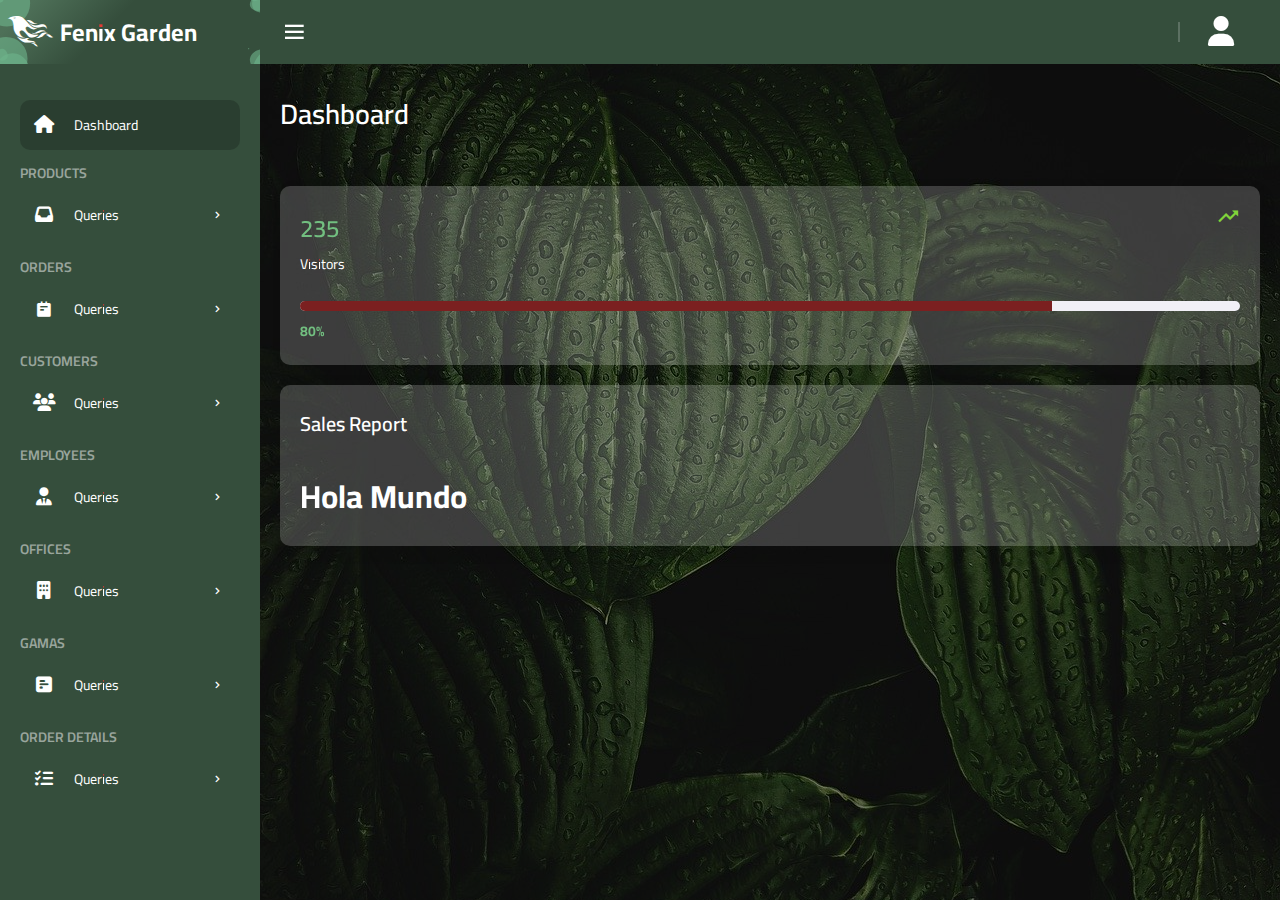
==== frontend/main.html @ 9e6b6c39 "feat: :sparkles: Adding file Frontend" ====
<!DOCTYPE html>
<html lang="en">

<head>
	<meta charset="UTF-8">
	<meta name="viewport" content="width=device-width, initial-scale=1.0">
	<link href='https://unpkg.com/boxicons@2.0.9/css/boxicons.min.css' rel='stylesheet'>
	<link rel="icon" href="resources/phoenix.ico">
	<link rel="stylesheet" href="styles/style.css">
	<script src="main.js" async></script>
	<script src="app.js" defer type="module"></script>
	<title>AdminSite</title>
	<link rel="stylesheet" href="https://cdnjs.cloudflare.com/ajax/libs/font-awesome/6.5.1/css/all.min.css">
	<link rel="preconnect" href="https://fonts.googleapis.com">
	<link rel="preconnect" href="https://fonts.gstatic.com" crossorigin>
	<link href="https://fonts.googleapis.com/css2?family=Cairo+Play:wght@200..1000&family=Rubik+Mono+One&display=swap"
		rel="stylesheet">
</head>

<body>
	<div class="overlay"></div>

	<!-- SIDEBAR -->
	<section id="sidebar">
		<!-- <a href="#" class="brand"><i class='bx bxs-smile icon'></i> Fenix Garden</a> -->
		<!-- <i class="fa-brands fa-phoenix-framework"></i> -->
		<a href="#" class="brand"> <i class="icon fa-brands fa-phoenix-framework fenix"></i> Fenix Garden</a>
		<ul class="side-menu">
			<li><a href="#" class="active"><i class="icon fa-solid fa-house"></i></i> Dashboard</a></li>
			<!-- PRODUCTS -->
			<li class="divider" data-text="Products">Products</li>
			<!-- <li><a href="#"><i class='bx bxs-chart icon' ></i> All Products</a></li> -->
			<li>
				<a href="#"><i class="icon fa-solid fa-inbox"></i>Queries <i
						class='bx bx-chevron-right icon-right'></i></a>
				<ul class="side-dropdown">
					<li><a href="#">Alert</a></li>
					<li><a href="#">Badges</a></li>
					<li><a href="#">Breadcrumbs</a></li>
					<li><a href="#">Button</a></li>
				</ul>
			</li>
			<!-- ORDERS -->
			<li class="divider" data-text="Orders">Orders</li>
			<!-- <li><a href="#"><i class='bx bxs-chart icon' ></i> All Orders</a></li> -->
			<li>
				<a href="#"><i class='bx bxs-notepad icon'></i> Queries <i
						class='bx bx-chevron-right icon-right'></i></a>
				<ul class="side-dropdown">
					<li><a href="#">Basic</a></li>
					<li><a href="#">Select</a></li>
					<li><a href="#">Checkbox</a></li>
					<li><a href="#">Radio</a></li>
				</ul>
			</li>
			<!-- CUSOMERS -->
			<li class="divider" data-text="Customers">Customers</li>
			<!-- <li><a href="#"><i class='bx bxs-chart icon' ></i> All Customers</a></li> -->
			<li>
				<a href="#"><i class="icon fa-solid fa-users"></i></i> Queries <i
						class='bx bx-chevron-right icon-right'></i></a>
				<ul class="side-dropdown">
					<li><a href="#">Basic</a></li>
					<li><a href="#">Select</a></li>
					<li><a href="#">Checkbox</a></li>
					<li><a href="#">Radio</a></li>
				</ul>
			</li>
			<!-- EMPLOYEES -->
			<li class="divider" data-text="Employees">Employees</li>
			<!-- <li><a href="#"><i class='bx bxs-chart icon' ></i> All Employees</a></li> -->
			<li>
				<a href="#"><i class="icon fa-solid fa-user-tie"></i> Queries <i
						class='bx bx-chevron-right icon-right'></i></a>
				<ul class="side-dropdown">
					<li><a href="#">Basic</a></li>
					<li><a href="#">Select</a></li>
					<li><a href="#">Checkbox</a></li>
					<li><a href="#">Radio</a></li>
				</ul>
			</li>
			<!-- OFFICE -->
			<li class="divider" data-text="Offices">Offices</li>
			<!-- <li><a href="#"><i class='bx bxs-chart icon' ></i> All Offices</a></li> -->
			<li>
				<a href="#"><i class="icon fa-solid fa-building"></i> Queries <i
						class='bx bx-chevron-right icon-right'></i></a>
				<ul class="side-dropdown">
					<li><a href="#">Basic</a></li>
					<li><a href="#">Select</a></li>
					<li><a href="#">Checkbox</a></li>
					<li><a href="#">Radio</a></li>
				</ul>
			</li>
			<!-- GAMA -->
			<li class="divider" data-text="Gamas">Gamas</li>
			<!-- <li><a href="#"><i class='bx bxs-chart icon' ></i> All Gamas</a></li> -->
			<li>
				<a href="#"><i class="icon fa-solid fa-square-poll-horizontal"></i> Queries <i
						class='bx bx-chevron-right icon-right'></i></a>
				<ul class="side-dropdown">
					<li><a href="#">Basic</a></li>
					<li><a href="#">Select</a></li>
					<li><a href="#">Checkbox</a></li>
					<li><a href="#">Radio</a></li>
				</ul>
			</li>
			<!-- ORDER DETAILS -->
			<li class="divider" data-text="Order Details">Order Details</li>
			<!-- <li><a href="#"><i class='bx bxs-chart icon' ></i> All Order Details</a></li> -->
			<li>
				<a href="#"><i class="icon fa-solid fa-list-check"></i> Queries <i
						class='bx bx-chevron-right icon-right'></i></a>
				<ul class="side-dropdown">
					<li><a href="#">Basic</a></li>
					<li><a href="#">Select</a></li>
					<li><a href="#">Checkbox</a></li>
					<li><a href="#">Radio</a></li>
				</ul>
			</li>
		</ul>
	</section>
	<!-- SIDEBAR -->

	<!-- NAVBAR -->
	<section id="content">
		<!-- NAVBAR -->
		<nav>
			<i class='bx bx-menu toggle-sidebar'></i>
			<form action="#">

			</form>

			<span class="divider"></span>
			<div class="profile">
				<i class="fa-solid fa-user user"></i>
				<ul class="profile-link">
					<li><a href="#"><i class='bx bxs-user-circle icon'></i> Profile</a></li>
					<li><a href="#"><i class='bx bxs-cog'></i> Settings</a></li>
					<li><a href="#"><i class='bx bxs-log-out-circle'></i> Logout</a></li>
				</ul>
			</div>
		</nav>
		<!-- NAVBAR -->

		<!-- MAIN -->
		<main>
			<h1 class="title">Dashboard</h1>
			<ul class="breadcrumbs">
				
			</ul>
			<div class="info-data">

				<div class="card">
					<div class="head">
						<div>
							<h2>235</h2>
							<p>Visitors</p>
						</div>
						<i class='bx bx-trending-up icon'></i>
					</div>
					<span class="progress" data-value="80%"></span>
					<span class="label">80%</span>
				</div>
			</div>
			<div class="data">
				<div class="content-data">
					<div class="head">
						<h3>Sales Report</h3>
					</div>
					<!-- conteido -->
					<h1>Hola Mundo</h1>
				</div>

			</div>
		</main>
		<!-- MAIN -->
	</section>
	<!-- NAVBAR -->
</body>

</html>
---- frontend/styles/style.css ----
@import url('https://fonts.googleapis.com/css2?family=Open+Sans:wght@400;500;600;700&display=swap');

/* // <uniquifier>: Use a unique and descriptive class name
// <weight>: Use a value from 200 to 1000 */

.cairo-play-cairo {
  font-family: "Cairo Play", sans-serif;
  font-optical-sizing: auto;
  font-weight: 200;
  font-style: normal;
  font-variation-settings:
    "slnt" 0;
}

.rubik-mono one-regular {
	font-family: "Rubik Mono One", monospace;
	font-weight: 400;
	font-style: normal;
}


* {
	font-family: "Cairo Play", sans-serif;
	margin: 0;
	padding: 0;
	box-sizing: border-box;
	color: var(--light);
}

:root {
	--grey: #F1F0F6;
	--dark-grey: #8D8D8D;
	--light: #fff;
	--dark: #000;
	--green: #81D43A;
	--light-green: #E3FFCB;
	--blue: #1775F1;
	--light-blue: #D0E4FF;
	--dark-blue: #0C5FCD;
	--red: #FC3B56;
	--transparent-dark: rgba(0, 0, 0, 0.2);
	--transparent-ligth: rgba(255, 255, 255, 0.197);
	--light-variant-one: rgba(255,255,255,.5);
	--green-dark: rgb(53, 78, 60);
	--green-dark-more: rgb(123, 32, 32);
	--green-ligth: rgba(116, 153, 119, 0.888);
}

html {
	overflow-x: hidden;
}

html, body {
    height: 100%;
}

body {
    min-height: 100vh;
    background: url("../resources/leaves-2.jpg") no-repeat;
    background-size: cover;
    background-position: center;
    overflow-x: hidden;
    position: relative; /* Añadir posición relativa para que los elementos secundarios se posicionen con respecto a este */
}

.overlay {
    position: absolute; /* Posición absoluta para que se superponga al fondo */
    top: 0;
    left: 0;
    width: 100%;
    height: 100%;
    background-color: rgba(0, 0, 0, 0.5); /* Color negro con 50% de opacidad */
}


a {
	text-decoration: none;
}

li {
	list-style: none;
}







/* SIDEBAR */
#sidebar {
	position: fixed;
	max-width: 260px;
	width: 100%;
	background: var(--green-dark);
	top: 0;
	left: 0;
	height: 100%;
	overflow-y: auto;
	scrollbar-width: none;
	transition: all .3s ease;
	z-index: 200;
	overflow: scroll;
}
#sidebar.hide {
	max-width: 60px;
}
#sidebar.hide:hover {
	max-width: 260px;
	background: var(--green-dark);
}
#sidebar::-webkit-scrollbar {
	display: none;
}
#sidebar .brand {
	font-size: 24px;
	display: flex;
	align-items: center;
	height: 64px;
	font-weight: 700;
	color: var(--light);
	position: sticky;
	top: 0;
	left: 0;
	z-index: 100;
	background: url("../resources/Brand.svg") no-repeat;
	transition: all .3s ease;
	padding: 0 6px;
}
#sidebar .icon {
	min-width: 48px;
	display: flex;
	justify-content: center;
	align-items: center;
	margin-right: 6px;
	font-size: 18px;
}
#sidebar .icon-right {
	margin-left: auto;
	transition: all .3s ease;
}
#sidebar .side-menu {
	margin: 36px 0;
	padding: 0 20px;
	transition: all .3s ease;
}
#sidebar.hide .side-menu {
	padding: 0 6px;
}
#sidebar.hide:hover .side-menu {
	padding: 0 20px;
}
#sidebar .side-menu a {
	display: flex;
	align-items: center;
	font-size: 14px;
	color: var(--light);
	padding: 12px 16px 12px 0;
	transition: all .3s ease;
	border-radius: 10px;
	margin: 4px 0;
	white-space: nowrap;
}
#sidebar .side-menu > li > a:hover {
	background: var(--transparent-ligth);
}
#sidebar .side-menu > li > a.active .icon-right {
	transform: rotateZ(90deg);
}
#sidebar .side-menu > li > a.active,
#sidebar .side-menu > li > a.active:hover {
	background: var(--transparent-dark);
	color: var(--light);
}
#sidebar .divider {
	margin-top: 10px;
	font-size: 14px;
	text-transform: uppercase;
	font-weight: 650;
	color: var(--light-variant-one);
	transition: all .3s ease;
	white-space: nowrap;
}
#sidebar.hide:hover .divider {
	text-align: left;
}
#sidebar.hide .divider {
	text-align: center;
}
#sidebar .side-dropdown {
	padding-left: 54px;
	max-height: 0;
	overflow-y: hidden;
	transition: all .15s ease;
}
#sidebar .side-dropdown.show {
	max-height: 1000px;
}
#sidebar .side-dropdown a:hover {
	color: var(--green-ligth);
}
#sidebar .ads {
	width: 100%;
	padding: 20px;
}
#sidebar.hide .ads {
	display: none;
}
#sidebar.hide:hover .ads {
	display: block;
}
#sidebar .ads .wrapper {
	background: var(--grey);
	padding: 20px;
	border-radius: 10px;
}
#sidebar .btn-upgrade {
	font-size: 14px;
	display: flex;
	justify-content: center;
	align-items: center;
	padding: 12px 0;
	color: var(--light);
	background: var(--blue);
	transition: all .3s ease;
	border-radius: 5px;
	font-weight: 600;
	margin-bottom: 12px;
}
#sidebar .btn-upgrade:hover {
	background: var(--dark-blue);
}
#sidebar .ads .wrapper p {
	font-size: 12px;
	color: var(--dark-grey);
	text-align: center;
}
#sidebar .ads .wrapper p span {
	font-weight: 700;
}
#sidebar .fenix{
	font-size: 36px;
}
/* SIDEBAR */





/* CONTENT */
#content {
	position: relative;
	width: calc(100% - 260px);
	left: 260px;
	transition: all .3s ease;
}
#sidebar.hide + #content {
	width: calc(100% - 60px);
	left: 60px;
}
/* NAVBAR */
/* nav {
	background: var(--green-dark);
	height: 64px;
	padding: 0 20px;
	display: flex;
	align-items: center;
	grid-gap: 28px;
	position: sticky;
	top: 0;
	left: 0;
	z-index: 100;
} */

nav {
    position: sticky;
    top: 0;
    left: 0;
	height: 64px;
	padding: 0 20px;
	display: flex;
    z-index: 100;
	align-items: center;
	grid-gap: 28px;
}

nav::before {
    content: '';
    position: absolute;
    top: 0;
    left: 0;
    width: 100%;
    height: 100%;
    background:var(--green-dark);
    backdrop-filter: blur(50px);
    z-index: -1;
    transition: backdrop-filter 0.5s ease; /* Transición para el filtro de desenfoque */
}

nav::after {
    content: '';
    position: absolute;
    top: 0;
    left: -100%;
    width: 100%;
    height: 100%;
    background: linear-gradient(90deg, transparent, rgba(255, 255, 255, .4), transparent);
    transition: left 2s; /* Transición para el movimiento de izquierda a derecha */
}

nav:hover::after {
    left: 100%;
}

nav .toggle-sidebar {
    font-size: 28px;
    cursor: pointer;
    color: var(--light);
}

nav form {
    max-width: 400px;
    width: 100%;
    margin-right: auto;
}

nav .form-group {
    position: relative;
}

nav .form-group input {
    width: 100%;
    background: var(--grey);
    border-radius: 5px;
    border: none;
    outline: none;
    padding: 10px 36px 10px 16px;
    transition: all .3s ease;
}

nav .form-group input:focus {
    box-shadow: 0 0 0 1px var(--blue), 0 0 0 4px var(--light-blue);
}

nav .form-group .icon {
    position: absolute;
    top: 50%;
    transform: translateY(-50%);
    right: 16px;
    color: var(--dark-grey);
}

nav .nav-link {
    position: relative;
}

nav .nav-link .icon {
    font-size: 18px;
    color: var(--dark);
}

nav .nav-link .badge {
    position: absolute;
    top: -12px;
    right: -12px;
    width: 20px;
    height: 20px;
    border-radius: 50%;
    border: 2px solid var(--light);
    background: var(--red);
    display: flex;
    justify-content: center;
    align-items: center;
    color: var(--light);
    font-size: 10px;
    font-weight: 700;
}

nav .divider {
    width: 2px;
    background: var(--transparent-ligth);
    height: 20px;
    display: block;
}

nav .profile {
    position: relative;
}

nav .profile .user {
    color: var(--light);
    width: 36px;
    height: 36px;
    border-radius: 50%;
    object-fit: cover;
    cursor: pointer;
}

nav .profile .profile-link {
    position: absolute;
    top: calc(100% + 10px);
    right: 0;
    background: var(--light);
    padding: 10px 0;
    box-shadow: 4px 4px 16px rgba(0, 0, 0, .1);
    border-radius: 10px;
    width: 160px;
    opacity: 0;
    pointer-events: none;
    transition: all .3s ease;
}

nav .profile .profile-link.show {
	background-color: var(--green-ligth);
    opacity: 1;
    pointer-events: visible;
    top: 100%;
}

nav .profile .profile-link a {
    padding: 10px 16px;
    display: flex;
    grid-gap: 10px;
    font-size: 14px;
    color: var(--light);
    align-items: center;
    transition: all .3s ease;
}

nav .profile .profile-link a:hover {
    background: var(--transparent-dark);
}

nav .profile .profile-link i{
	font-size: 20px;
	color: var(--light);
}
.divider{
	color: var(--blue);
}
/* NAVBAR */



/* MAIN */
main {
	width: 100%;
	padding: 24px 20px 20px 20px;
}
main .title {
	font-size: 28px;
	font-weight: 600;
	margin-bottom: 10px;
	color: var(--light);
}
main .breadcrumbs {
	display: flex;
	grid-gap: 6px;
}
main .breadcrumbs li,
main .breadcrumbs li a {
	font-size: 14px;
}
main .breadcrumbs li a {
	color: var(--blue);
}
main .breadcrumbs li a.active,
main .breadcrumbs li.divider {
	color: var(--dark-grey);
	pointer-events: none;
}
main .info-data {
	margin-top: 36px;
	display: grid;
	grid-template-columns: repeat(auto-fit, minmax(240px, 1fr));
	grid-gap: 20px;
}
main .info-data .card {
	padding: 20px;
	border-radius: 10px;
	background: var(--transparent-ligth);
	box-shadow: 4px 4px 16px rgba(0, 0, 0, .05);
}
main .card .head {
	display: flex;
	justify-content: space-between;
	align-items: flex-start;
}
main .card .head h2 {
	font-size: 24px;
	font-weight: 600;
}
main .card .head p {
	font-size: 14px;
}
main .card .head .icon {
	font-size: 24px;
	color: var(--green);
}
main .card .head .icon.down {
	color: var(--red);
}
main .card .progress {
	display: block;
	margin-top: 24px;
	height: 10px;
	width: 100%;
	border-radius: 10px;
	background: var(--grey);
	overflow-y: hidden;
	position: relative;
	margin-bottom: 4px;
}
main .card .progress::before {
	content: '';
	position: absolute;
	top: 0;
	left: 0;
	height: 100%;
	background: var(--green-dark-more);
	width: var(--value);
}
main .card .label {
	font-size: 14px;
	font-weight: 700;
}
main .data {
	display: flex;
	grid-gap: 20px;
	margin-top: 20px;
	flex-wrap: wrap;
}
main .data .content-data {
	flex-grow: 1;
	flex-basis: 400px;
	padding: 20px;
	background: var(--transparent-ligth);
	border-radius: 10px;
	box-shadow: 4px 4px 16px rgba(0, 0, 0, .1);
}
main .content-data .head {
	display: flex;
	justify-content: space-between;
	align-items: center;
	margin-bottom: 24px;
}
main .content-data .head h3 {
	font-size: 20px;
	font-weight: 600;
}
main .content-data .head .menu {
	position: relative;
	display: flex;
	justify-content: center;
	align-items: center;
}
main .content-data .head .menu .icon {
	cursor: pointer;
}
main .content-data .head .menu-link {
	position: absolute;
	top: calc(100% + 10px);
	right: 0;
	width: 140px;
	background: var(--light);
	border-radius: 10px;
	box-shadow: 4px 4px 16px rgba(0, 0, 0, .1);
	padding: 10px 0;
	z-index: 100;
	opacity: 0;
	pointer-events: none;
	transition: all .3s ease;
}
main .content-data .head .menu-link.show {
	top: 100%;
	opacity: 1;
	pointer-events: visible;
}
main .content-data .head .menu-link a {
	display: block;
	padding: 6px 16px;
	font-size: 14px;
	color: var(--light);
	transition: all .3s ease;
}
main .content-data .head .menu-link a:hover {
	background: var(--grey);
}
main .content-data .chart {
	width: 100%;
	max-width: 100%;
	overflow-x: auto;
	scrollbar-width: none;
}
main .content-data .chart::-webkit-scrollbar {
	display: none;
}

main .chat-box {
	width: 100%;
	max-height: 360px;
	overflow-y: auto;
	scrollbar-width: none;
}
main .chat-box::-webkit-scrollbar {
	display: none;
}
main .chat-box .day {
	text-align: center;
	margin-bottom: 10px;
}
main .chat-box .day span {
	display: inline-block;
	padding: 6px 12px;
	border-radius: 20px;
	background: var(--light-blue);
	color: var(--blue);
	font-size: 12px;
	font-weight: 600;
}

main .chat-box .msg .user {
	width: 28px;
	height: 28px;
	border-radius: 50%;
	object-fit: cover;
}
main .chat-box .msg {
	display: flex;
	grid-gap: 6px;
	align-items: flex-start;
}
main .chat-box .profile .username {
	font-size: 14px;
	font-weight: 600;
	display: inline-block;
	margin-right: 6px;
}
main .chat-box .profile .time {
	font-size: 12px;
	color: var(--dark-grey);
}
main .chat-box .chat p {
	font-size: 14px;
	padding: 6px 10px;
	display: inline-block;
	max-width: 400px;
	line-height: 150%;
}
main .chat-box .msg:not(.me) .chat p {
	border-radius: 0 5px 5px 5px;
	background: var(--blue);
	color: var(--light);
}
main .chat-box .msg.me {
	justify-content: flex-end;
}
main .chat-box .msg.me .profile {
	text-align: right;
}
main .chat-box .msg.me p {
	background: var(--grey);
	border-radius: 5px 0 5px 5px;
}
main form {
	margin-top: 6px;
}
main .form-group {
	width: 100%;
	display: flex;
	grid-gap: 10px;
}
main .form-group input {
	flex-grow: 1;
	padding: 10px 16px;
	border-radius: 5px;
	outline: none;
	background: var(--grey);
	border: none;
	transition: all .3s ease;
	width: 100%;
}
main .form-group input:focus {
	box-shadow: 0 0 0 1px var(--blue), 0 0 0 4px var(--light-blue);
}
main .btn-send {
	padding: 0 16px;
	background: var(--blue);
	border-radius: 5px;
	color: var(--light);
	cursor: pointer;
	border: none;
	transition: all .3s ease;
}
main .btn-send:hover {
	background: var(--dark-blue);
}
.user{
	margin-right: 1rem;
	margin-top: .2rem;
	font-size: 30px;
}

/* MAIN */
/* CONTENT */






@media screen and (max-width: 768px) {
	#content {
		position: relative;
		width: calc(100% - 60px);
		transition: all .3s ease;
	}
	nav .nav-link,
	nav .divider {
		display: none;
	}
}
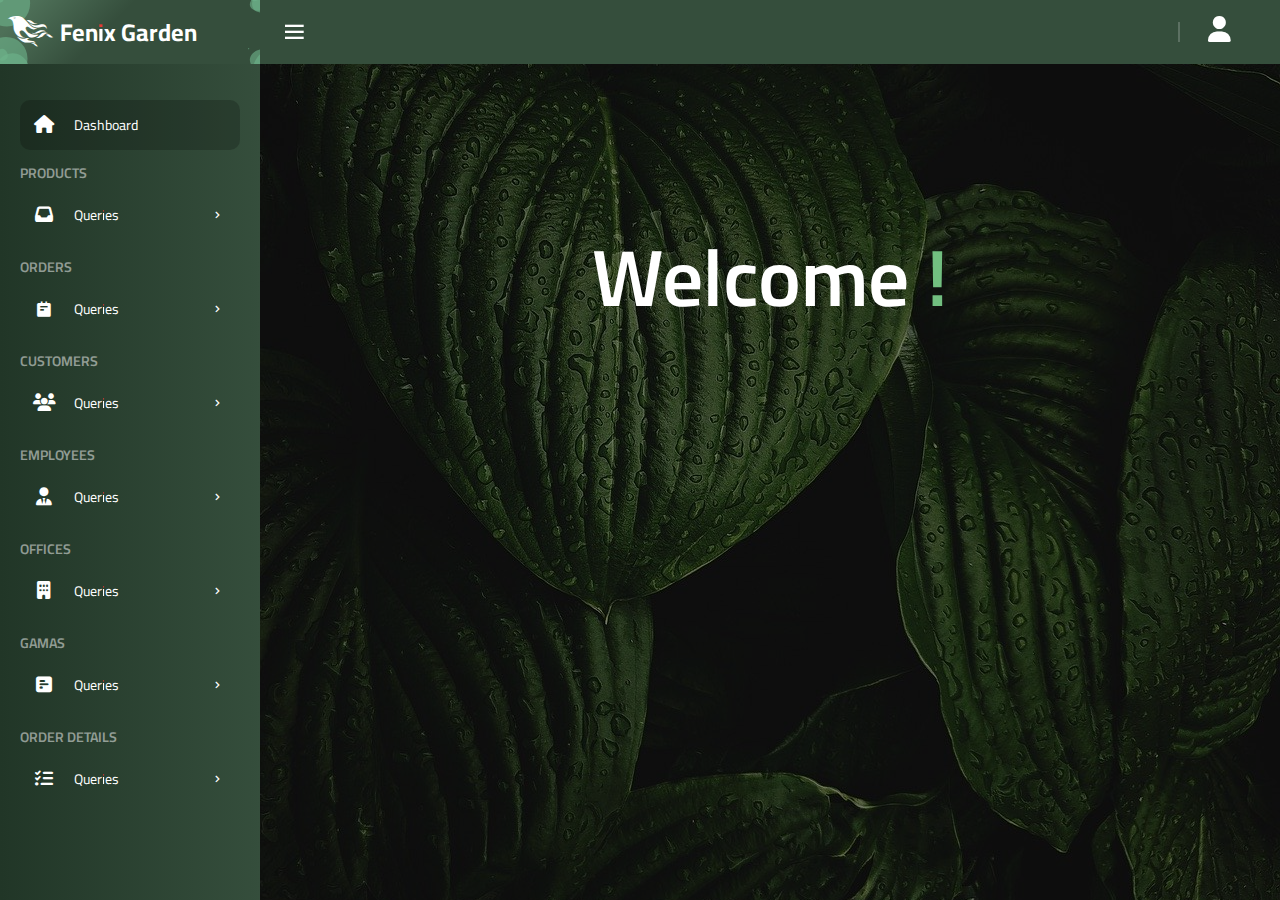
==== commit 4685fa40: "style: :lipstick: Styles of consumption" ====
--- a/frontend/main.html
+++ b/frontend/main.html
@@ -8,12 +8,15 @@
 	<link rel="icon" href="resources/phoenix.ico">
 	<link rel="stylesheet" href="styles/style.css">
 	<script src="main.js" async></script>
-	<script src="app.js" defer type="module"></script>
+
 	<title>AdminSite</title>
 	<link rel="stylesheet" href="https://cdnjs.cloudflare.com/ajax/libs/font-awesome/6.5.1/css/all.min.css">
 	<link rel="preconnect" href="https://fonts.googleapis.com">
 	<link rel="preconnect" href="https://fonts.gstatic.com" crossorigin>
 	<link href="https://fonts.googleapis.com/css2?family=Cairo+Play:wght@200..1000&family=Rubik+Mono+One&display=swap"
+		rel="stylesheet">
+	<link href="https://fonts.googleapis.com/css2?family=Pavanam&display=swap" rel="stylesheet">
+	<link href="https://fonts.googleapis.com/css2?family=Hind+Madurai:wght@300;400;500;600;700&display=swap"
 		rel="stylesheet">
 </head>
 
@@ -26,7 +29,7 @@
 		<!-- <i class="fa-brands fa-phoenix-framework"></i> -->
 		<a href="#" class="brand"> <i class="icon fa-brands fa-phoenix-framework fenix"></i> Fenix Garden</a>
 		<ul class="side-menu">
-			<li><a href="#" class="active"><i class="icon fa-solid fa-house"></i></i> Dashboard</a></li>
+			<li><a href="main.html" class="active"><i class="icon fa-solid fa-house"></i></i> Dashboard</a></li>
 			<!-- PRODUCTS -->
 			<li class="divider" data-text="Products">Products</li>
 			<!-- <li><a href="#"><i class='bx bxs-chart icon' ></i> All Products</a></li> -->
@@ -34,10 +37,7 @@
 				<a href="#"><i class="icon fa-solid fa-inbox"></i>Queries <i
 						class='bx bx-chevron-right icon-right'></i></a>
 				<ul class="side-dropdown">
-					<li><a href="#">Alert</a></li>
-					<li><a href="#">Badges</a></li>
-					<li><a href="#">Breadcrumbs</a></li>
-					<li><a href="#">Button</a></li>
+					<li id="all-products"><a href="#">All products</a></li>
 				</ul>
 			</li>
 			<!-- ORDERS -->
@@ -47,10 +47,7 @@
 				<a href="#"><i class='bx bxs-notepad icon'></i> Queries <i
 						class='bx bx-chevron-right icon-right'></i></a>
 				<ul class="side-dropdown">
-					<li><a href="#">Basic</a></li>
-					<li><a href="#">Select</a></li>
-					<li><a href="#">Checkbox</a></li>
-					<li><a href="#">Radio</a></li>
+					<li><a href="#">All orders</a></li>
 				</ul>
 			</li>
 			<!-- CUSOMERS -->
@@ -60,10 +57,8 @@
 				<a href="#"><i class="icon fa-solid fa-users"></i></i> Queries <i
 						class='bx bx-chevron-right icon-right'></i></a>
 				<ul class="side-dropdown">
-					<li><a href="#">Basic</a></li>
-					<li><a href="#">Select</a></li>
-					<li><a href="#">Checkbox</a></li>
-					<li><a href="#">Radio</a></li>
+					<li><a href="#">All customers</a></li>
+	
 				</ul>
 			</li>
 			<!-- EMPLOYEES -->
@@ -125,52 +120,31 @@
 	<!-- NAVBAR -->
 	<section id="content">
 		<!-- NAVBAR -->
-		<nav>
-			<i class='bx bx-menu toggle-sidebar'></i>
-			<form action="#">
-
-			</form>
-
-			<span class="divider"></span>
-			<div class="profile">
-				<i class="fa-solid fa-user user"></i>
-				<ul class="profile-link">
-					<li><a href="#"><i class='bx bxs-user-circle icon'></i> Profile</a></li>
-					<li><a href="#"><i class='bx bxs-cog'></i> Settings</a></li>
-					<li><a href="#"><i class='bx bxs-log-out-circle'></i> Logout</a></li>
-				</ul>
-			</div>
-		</nav>
+		<header class="header">
+			<nav>
+				<i class='bx bx-menu toggle-sidebar'></i>
+				<form action="#">
+	
+				</form>
+	
+				<span class="divider"></span>
+				<div class="profile">
+					<i class="fa-solid fa-user user"></i>
+					<ul class="profile-link">
+						<li><a href="#"><i class='bx bxs-user-circle icon'></i> Profile</a></li>
+						<li><a href="#"><i class='bx bxs-cog'></i> Settings</a></li>
+						<li><a href="#"><i class='bx bxs-log-out-circle'></i> Logout</a></li>
+					</ul>
+				</div>
+			</nav>
+		</header>
 		<!-- NAVBAR -->
 
 		<!-- MAIN -->
 		<main>
-			<h1 class="title">Dashboard</h1>
-			<ul class="breadcrumbs">
+			<div id="dashboard"> Welcome ! </div>
+			<div class="data" id="content-api">
 				
-			</ul>
-			<div class="info-data">
-
-				<div class="card">
-					<div class="head">
-						<div>
-							<h2>235</h2>
-							<p>Visitors</p>
-						</div>
-						<i class='bx bx-trending-up icon'></i>
-					</div>
-					<span class="progress" data-value="80%"></span>
-					<span class="label">80%</span>
-				</div>
-			</div>
-			<div class="data">
-				<div class="content-data">
-					<div class="head">
-						<h3>Sales Report</h3>
-					</div>
-					<!-- conteido -->
-					<h1>Hola Mundo</h1>
-				</div>
 
 			</div>
 		</main>
@@ -178,5 +152,6 @@
 	</section>
 	<!-- NAVBAR -->
 </body>
+<script src="app.js" defer type="module"></script>
 
 </html>--- a/frontend/styles/style.css
+++ b/frontend/styles/style.css
@@ -1,26 +1,6 @@
 @import url('https://fonts.googleapis.com/css2?family=Open+Sans:wght@400;500;600;700&display=swap');
 
-/* // <uniquifier>: Use a unique and descriptive class name
-// <weight>: Use a value from 200 to 1000 */
-
-.cairo-play-cairo {
-  font-family: "Cairo Play", sans-serif;
-  font-optical-sizing: auto;
-  font-weight: 200;
-  font-style: normal;
-  font-variation-settings:
-    "slnt" 0;
-}
-
-.rubik-mono one-regular {
-	font-family: "Rubik Mono One", monospace;
-	font-weight: 400;
-	font-style: normal;
-}
-
-
 * {
-	font-family: "Cairo Play", sans-serif;
 	margin: 0;
 	padding: 0;
 	box-sizing: border-box;
@@ -40,9 +20,9 @@
 	--red: #FC3B56;
 	--transparent-dark: rgba(0, 0, 0, 0.2);
 	--transparent-ligth: rgba(255, 255, 255, 0.197);
-	--light-variant-one: rgba(255,255,255,.5);
+	--light-variant-one: rgba(255, 255, 255, .5);
 	--green-dark: rgb(53, 78, 60);
-	--green-dark-more: rgb(123, 32, 32);
+	--red-more: rgb(123, 32, 32);
 	--green-ligth: rgba(116, 153, 119, 0.888);
 }
 
@@ -50,26 +30,29 @@
 	overflow-x: hidden;
 }
 
-html, body {
-    height: 100%;
-}
-
+html,
 body {
-    min-height: 100vh;
-    background: url("../resources/leaves-2.jpg") no-repeat;
-    background-size: cover;
-    background-position: center;
-    overflow-x: hidden;
-    position: relative; /* Añadir posición relativa para que los elementos secundarios se posicionen con respecto a este */
+	height: 100%;
+}
+
+body {
+	min-height: 100vh;
+	background: url("../resources/leaves-2.jpg") no-repeat;
+	background-size: cover;
+	background-position: center;
+	overflow-x: auto;
+	position: relative;
+	overflow-x: hidden;
 }
 
 .overlay {
-    position: absolute; /* Posición absoluta para que se superponga al fondo */
-    top: 0;
-    left: 0;
-    width: 100%;
-    height: 100%;
-    background-color: rgba(0, 0, 0, 0.5); /* Color negro con 50% de opacidad */
+	position: fixed;
+	top: 0;
+	left: 0;
+	width: 100%;
+	height: 100%;
+	background-color: rgba(0, 0, 0, 0.5);
+	pointer-events: none;
 }
 
 
@@ -80,11 +63,6 @@
 li {
 	list-style: none;
 }
-
-
-
-
-
 
 
 /* SIDEBAR */
@@ -92,7 +70,7 @@
 	position: fixed;
 	max-width: 260px;
 	width: 100%;
-	background: var(--green-dark);
+	background: linear-gradient(90deg, rgb(33, 54, 39), var(--green-dark));
 	top: 0;
 	left: 0;
 	height: 100%;
@@ -102,16 +80,20 @@
 	z-index: 200;
 	overflow: scroll;
 }
+
 #sidebar.hide {
 	max-width: 60px;
 }
+
 #sidebar.hide:hover {
 	max-width: 260px;
-	background: var(--green-dark);
-}
+	background: linear-gradient(90deg, rgb(33, 54, 39), var(--green-dark));
+}
+
 #sidebar::-webkit-scrollbar {
 	display: none;
 }
+
 #sidebar .brand {
 	font-size: 24px;
 	display: flex;
@@ -126,7 +108,9 @@
 	background: url("../resources/Brand.svg") no-repeat;
 	transition: all .3s ease;
 	padding: 0 6px;
-}
+	font-family: "Cairo Play", sans-serif;
+}
+
 #sidebar .icon {
 	min-width: 48px;
 	display: flex;
@@ -135,21 +119,27 @@
 	margin-right: 6px;
 	font-size: 18px;
 }
+
 #sidebar .icon-right {
 	margin-left: auto;
 	transition: all .3s ease;
 }
+
 #sidebar .side-menu {
 	margin: 36px 0;
 	padding: 0 20px;
 	transition: all .3s ease;
-}
+	font-family: "Cairo Play", sans-serif;
+}
+
 #sidebar.hide .side-menu {
 	padding: 0 6px;
 }
+
 #sidebar.hide:hover .side-menu {
 	padding: 0 20px;
 }
+
 #sidebar .side-menu a {
 	display: flex;
 	align-items: center;
@@ -161,17 +151,21 @@
 	margin: 4px 0;
 	white-space: nowrap;
 }
-#sidebar .side-menu > li > a:hover {
+
+#sidebar .side-menu>li>a:hover {
 	background: var(--transparent-ligth);
 }
-#sidebar .side-menu > li > a.active .icon-right {
+
+#sidebar .side-menu>li>a.active .icon-right {
 	transform: rotateZ(90deg);
 }
-#sidebar .side-menu > li > a.active,
-#sidebar .side-menu > li > a.active:hover {
+
+#sidebar .side-menu>li>a.active,
+#sidebar .side-menu>li>a.active:hover {
 	background: var(--transparent-dark);
 	color: var(--light);
 }
+
 #sidebar .divider {
 	margin-top: 10px;
 	font-size: 14px;
@@ -181,39 +175,50 @@
 	transition: all .3s ease;
 	white-space: nowrap;
 }
+
 #sidebar.hide:hover .divider {
 	text-align: left;
 }
+
 #sidebar.hide .divider {
 	text-align: center;
 }
+
 #sidebar .side-dropdown {
 	padding-left: 54px;
 	max-height: 0;
 	overflow-y: hidden;
 	transition: all .15s ease;
 }
+
 #sidebar .side-dropdown.show {
 	max-height: 1000px;
 }
+
 #sidebar .side-dropdown a:hover {
-	color: var(--green-ligth);
-}
+	font-size: 15px;
+	color: rgb(123, 202, 130);
+}
+
 #sidebar .ads {
 	width: 100%;
 	padding: 20px;
 }
+
 #sidebar.hide .ads {
 	display: none;
 }
+
 #sidebar.hide:hover .ads {
 	display: block;
 }
+
 #sidebar .ads .wrapper {
 	background: var(--grey);
 	padding: 20px;
 	border-radius: 10px;
 }
+
 #sidebar .btn-upgrade {
 	font-size: 14px;
 	display: flex;
@@ -227,23 +232,26 @@
 	font-weight: 600;
 	margin-bottom: 12px;
 }
+
 #sidebar .btn-upgrade:hover {
 	background: var(--dark-blue);
 }
+
 #sidebar .ads .wrapper p {
 	font-size: 12px;
 	color: var(--dark-grey);
 	text-align: center;
 }
+
 #sidebar .ads .wrapper p span {
 	font-weight: 700;
 }
-#sidebar .fenix{
+
+#sidebar .fenix {
 	font-size: 36px;
 }
+
 /* SIDEBAR */
-
-
 
 
 
@@ -254,346 +262,248 @@
 	left: 260px;
 	transition: all .3s ease;
 }
-#sidebar.hide + #content {
+
+#sidebar.hide+#content {
 	width: calc(100% - 60px);
 	left: 60px;
 }
-/* NAVBAR */
-/* nav {
-	background: var(--green-dark);
-	height: 64px;
-	padding: 0 20px;
-	display: flex;
-	align-items: center;
-	grid-gap: 28px;
+
+nav {
 	position: sticky;
 	top: 0;
 	left: 0;
+	height: 64px;
+	width: 100%;
+	padding: 0 20px;
+	display: flex;
 	z-index: 100;
-} */
-
-nav {
-    position: sticky;
-    top: 0;
-    left: 0;
-	height: 64px;
-	padding: 0 20px;
-	display: flex;
-    z-index: 100;
 	align-items: center;
 	grid-gap: 28px;
+	background: var(--green-dark);
 }
 
 nav::before {
-    content: '';
-    position: absolute;
-    top: 0;
-    left: 0;
-    width: 100%;
-    height: 100%;
-    background:var(--green-dark);
-    backdrop-filter: blur(50px);
-    z-index: -1;
-    transition: backdrop-filter 0.5s ease; /* Transición para el filtro de desenfoque */
+	content: '';
+	position: absolute;
+	top: 0;
+	left: 0;
+	width: 100%;
+	height: 100%;
+	background: var(--green-dark);
+	backdrop-filter: blur(50px);
+	z-index: -1;
+
 }
 
 nav::after {
-    content: '';
-    position: absolute;
-    top: 0;
-    left: -100%;
-    width: 100%;
-    height: 100%;
-    background: linear-gradient(90deg, transparent, rgba(255, 255, 255, .4), transparent);
-    transition: left 2s; /* Transición para el movimiento de izquierda a derecha */
+	content: '';
+	position: absolute;
+	top: 0;
+	left: -100%;
+	width: 100%;
+	height: 100%;
+	background: linear-gradient(40deg, transparent, rgba(255, 255, 255, .1), transparent);
+	transition: 2s;
+	overflow: hidden;
 }
 
 nav:hover::after {
-    left: 100%;
+	left: 100%;
 }
 
 nav .toggle-sidebar {
-    font-size: 28px;
-    cursor: pointer;
-    color: var(--light);
+	font-size: 28px;
+	cursor: pointer;
+	color: var(--light);
 }
 
 nav form {
-    max-width: 400px;
-    width: 100%;
-    margin-right: auto;
+	max-width: 400px;
+	width: 100%;
+	margin-right: auto;
 }
 
 nav .form-group {
-    position: relative;
+	position: relative;
 }
 
 nav .form-group input {
-    width: 100%;
-    background: var(--grey);
-    border-radius: 5px;
-    border: none;
-    outline: none;
-    padding: 10px 36px 10px 16px;
-    transition: all .3s ease;
+	width: 100%;
+	background: var(--grey);
+	border-radius: 5px;
+	border: none;
+	outline: none;
+	padding: 10px 36px 10px 16px;
+	transition: all .3s ease;
 }
 
 nav .form-group input:focus {
-    box-shadow: 0 0 0 1px var(--blue), 0 0 0 4px var(--light-blue);
+	box-shadow: 0 0 0 1px var(--blue), 0 0 0 4px var(--light-blue);
 }
 
 nav .form-group .icon {
-    position: absolute;
-    top: 50%;
-    transform: translateY(-50%);
-    right: 16px;
-    color: var(--dark-grey);
+	position: absolute;
+	top: 50%;
+	transform: translateY(-50%);
+	right: 16px;
+	color: var(--dark-grey);
 }
 
 nav .nav-link {
-    position: relative;
+	position: relative;
 }
 
 nav .nav-link .icon {
-    font-size: 18px;
-    color: var(--dark);
+	font-size: 18px;
+	color: var(--dark);
 }
 
 nav .nav-link .badge {
-    position: absolute;
-    top: -12px;
-    right: -12px;
-    width: 20px;
-    height: 20px;
-    border-radius: 50%;
-    border: 2px solid var(--light);
-    background: var(--red);
-    display: flex;
-    justify-content: center;
-    align-items: center;
-    color: var(--light);
-    font-size: 10px;
-    font-weight: 700;
+	position: absolute;
+	top: -12px;
+	right: -12px;
+	width: 20px;
+	height: 20px;
+	border-radius: 50%;
+	border: 2px solid var(--light);
+	background: var(--red);
+	display: flex;
+	justify-content: center;
+	align-items: center;
+	color: var(--light);
+	font-size: 10px;
+	font-weight: 700;
 }
 
 nav .divider {
-    width: 2px;
-    background: var(--transparent-ligth);
-    height: 20px;
-    display: block;
+	width: 2px;
+	background: var(--transparent-ligth);
+	height: 20px;
+	display: block;
 }
 
 nav .profile {
-    position: relative;
+	position: relative;
 }
 
 nav .profile .user {
-    color: var(--light);
-    width: 36px;
-    height: 36px;
-    border-radius: 50%;
-    object-fit: cover;
-    cursor: pointer;
+	color: var(--light);
+	width: 36px;
+	height: 36px;
+	border-radius: 50%;
+	object-fit: cover;
+	cursor: pointer;
 }
 
 nav .profile .profile-link {
-    position: absolute;
-    top: calc(100% + 10px);
-    right: 0;
-    background: var(--light);
-    padding: 10px 0;
-    box-shadow: 4px 4px 16px rgba(0, 0, 0, .1);
-    border-radius: 10px;
-    width: 160px;
-    opacity: 0;
-    pointer-events: none;
-    transition: all .3s ease;
+	z-index: 9999;
+	position: absolute;
+	top: calc(100% + 10px);
+	right: 0;
+	background: var(--light);
+	padding: 10px 0;
+	box-shadow: 4px 4px 16px rgba(0, 0, 0, .1);
+	border-radius: 10px;
+	width: 160px;
+	opacity: 0;
+	pointer-events: none;
+	transition: all .3s ease;
 }
 
 nav .profile .profile-link.show {
+
 	background-color: var(--green-ligth);
-    opacity: 1;
-    pointer-events: visible;
-    top: 100%;
+	opacity: 1;
+	pointer-events: visible;
+	top: 100%;
 }
 
 nav .profile .profile-link a {
-    padding: 10px 16px;
-    display: flex;
-    grid-gap: 10px;
-    font-size: 14px;
-    color: var(--light);
-    align-items: center;
-    transition: all .3s ease;
+	padding: 10px 16px;
+	display: flex;
+	grid-gap: 10px;
+	font-size: 14px;
+	color: var(--light);
+	align-items: center;
+	transition: all .3s ease;
 }
 
 nav .profile .profile-link a:hover {
-    background: var(--transparent-dark);
-}
-
-nav .profile .profile-link i{
+	background: var(--transparent-dark);
+}
+
+nav .profile .profile-link i {
 	font-size: 20px;
 	color: var(--light);
 }
-.divider{
+
+.divider {
 	color: var(--blue);
 }
+
 /* NAVBAR */
-
 
 
 /* MAIN */
 main {
 	width: 100%;
-	padding: 24px 20px 20px 20px;
-}
+	padding: 0px 20px 20px 20px;
+}
+
+#dashboard {
+	font-family: "Cairo Play", sans-serif;
+	font-size: 5rem;
+	font-weight: 650;
+	position: absolute;
+	top: 50%;
+	left: 50%;
+	transform: translate(-50%, 100%);
+}
+
 main .title {
 	font-size: 28px;
 	font-weight: 600;
 	margin-bottom: 10px;
 	color: var(--light);
 }
+
 main .breadcrumbs {
 	display: flex;
 	grid-gap: 6px;
 }
+
 main .breadcrumbs li,
 main .breadcrumbs li a {
 	font-size: 14px;
 }
+
 main .breadcrumbs li a {
 	color: var(--blue);
 }
+
 main .breadcrumbs li a.active,
 main .breadcrumbs li.divider {
 	color: var(--dark-grey);
 	pointer-events: none;
 }
+
 main .info-data {
 	margin-top: 36px;
 	display: grid;
 	grid-template-columns: repeat(auto-fit, minmax(240px, 1fr));
 	grid-gap: 20px;
 }
-main .info-data .card {
-	padding: 20px;
-	border-radius: 10px;
-	background: var(--transparent-ligth);
-	box-shadow: 4px 4px 16px rgba(0, 0, 0, .05);
-}
-main .card .head {
-	display: flex;
-	justify-content: space-between;
-	align-items: flex-start;
-}
-main .card .head h2 {
-	font-size: 24px;
-	font-weight: 600;
-}
-main .card .head p {
-	font-size: 14px;
-}
-main .card .head .icon {
-	font-size: 24px;
-	color: var(--green);
-}
-main .card .head .icon.down {
-	color: var(--red);
-}
-main .card .progress {
-	display: block;
-	margin-top: 24px;
-	height: 10px;
-	width: 100%;
-	border-radius: 10px;
-	background: var(--grey);
-	overflow-y: hidden;
-	position: relative;
-	margin-bottom: 4px;
-}
-main .card .progress::before {
-	content: '';
-	position: absolute;
-	top: 0;
-	left: 0;
-	height: 100%;
-	background: var(--green-dark-more);
-	width: var(--value);
-}
-main .card .label {
-	font-size: 14px;
-	font-weight: 700;
-}
+
 main .data {
-	display: flex;
-	grid-gap: 20px;
+	display: grid;
+	grid-template-columns: repeat(auto-fit, minmax(560px, 1fr));
+	grid-gap: 10px;
 	margin-top: 20px;
-	flex-wrap: wrap;
-}
-main .data .content-data {
-	flex-grow: 1;
-	flex-basis: 400px;
-	padding: 20px;
-	background: var(--transparent-ligth);
-	border-radius: 10px;
-	box-shadow: 4px 4px 16px rgba(0, 0, 0, .1);
-}
-main .content-data .head {
-	display: flex;
-	justify-content: space-between;
-	align-items: center;
-	margin-bottom: 24px;
-}
-main .content-data .head h3 {
-	font-size: 20px;
-	font-weight: 600;
-}
-main .content-data .head .menu {
-	position: relative;
-	display: flex;
-	justify-content: center;
-	align-items: center;
-}
-main .content-data .head .menu .icon {
-	cursor: pointer;
-}
-main .content-data .head .menu-link {
-	position: absolute;
-	top: calc(100% + 10px);
-	right: 0;
-	width: 140px;
-	background: var(--light);
-	border-radius: 10px;
-	box-shadow: 4px 4px 16px rgba(0, 0, 0, .1);
-	padding: 10px 0;
-	z-index: 100;
-	opacity: 0;
-	pointer-events: none;
-	transition: all .3s ease;
-}
-main .content-data .head .menu-link.show {
-	top: 100%;
-	opacity: 1;
-	pointer-events: visible;
-}
-main .content-data .head .menu-link a {
-	display: block;
-	padding: 6px 16px;
-	font-size: 14px;
-	color: var(--light);
-	transition: all .3s ease;
-}
-main .content-data .head .menu-link a:hover {
-	background: var(--grey);
-}
-main .content-data .chart {
-	width: 100%;
-	max-width: 100%;
-	overflow-x: auto;
-	scrollbar-width: none;
-}
-main .content-data .chart::-webkit-scrollbar {
-	display: none;
+}
+
+main .data>* {
+	padding: 5px;
+	margin-bottom: 0px;
 }
 
 main .chat-box {
@@ -602,13 +512,16 @@
 	overflow-y: auto;
 	scrollbar-width: none;
 }
+
 main .chat-box::-webkit-scrollbar {
 	display: none;
 }
+
 main .chat-box .day {
 	text-align: center;
 	margin-bottom: 10px;
 }
+
 main .chat-box .day span {
 	display: inline-block;
 	padding: 6px 12px;
@@ -625,21 +538,25 @@
 	border-radius: 50%;
 	object-fit: cover;
 }
+
 main .chat-box .msg {
 	display: flex;
 	grid-gap: 6px;
 	align-items: flex-start;
 }
+
 main .chat-box .profile .username {
 	font-size: 14px;
 	font-weight: 600;
 	display: inline-block;
 	margin-right: 6px;
 }
+
 main .chat-box .profile .time {
 	font-size: 12px;
 	color: var(--dark-grey);
 }
+
 main .chat-box .chat p {
 	font-size: 14px;
 	padding: 6px 10px;
@@ -647,29 +564,36 @@
 	max-width: 400px;
 	line-height: 150%;
 }
+
 main .chat-box .msg:not(.me) .chat p {
 	border-radius: 0 5px 5px 5px;
 	background: var(--blue);
 	color: var(--light);
 }
+
 main .chat-box .msg.me {
 	justify-content: flex-end;
 }
+
 main .chat-box .msg.me .profile {
 	text-align: right;
 }
+
 main .chat-box .msg.me p {
 	background: var(--grey);
 	border-radius: 5px 0 5px 5px;
 }
+
 main form {
 	margin-top: 6px;
 }
+
 main .form-group {
 	width: 100%;
 	display: flex;
 	grid-gap: 10px;
 }
+
 main .form-group input {
 	flex-grow: 1;
 	padding: 10px 16px;
@@ -680,9 +604,11 @@
 	transition: all .3s ease;
 	width: 100%;
 }
+
 main .form-group input:focus {
 	box-shadow: 0 0 0 1px var(--blue), 0 0 0 4px var(--light-blue);
 }
+
 main .btn-send {
 	padding: 0 16px;
 	background: var(--blue);
@@ -692,20 +618,82 @@
 	border: none;
 	transition: all .3s ease;
 }
+
 main .btn-send:hover {
 	background: var(--dark-blue);
 }
-.user{
+
+.user {
 	margin-right: 1rem;
-	margin-top: .2rem;
-	font-size: 30px;
-}
-
+	margin-top: .4rem;
+	font-size: 26px;
+}
 /* MAIN */
 /* CONTENT */
 
 
-
+/* CARD */
+.content-data {
+	color: white;
+	position: relative;
+	font-family: sans-serif;
+}
+
+.content-data .box {
+	height: 19em;
+	padding: 1rem;
+	background-color: rgba(255, 255, 255, 0.055);
+	border: 1px solid rgba(255, 255, 255, 0.222);
+	-webkit-backdrop-filter: blur(20px);
+	backdrop-filter: blur(20px);
+	border-radius: 0.7rem;
+	transition: all ease 0.3s;
+}
+
+.content-data .box {
+	display: flex;
+	flex-direction: column;
+	justify-content: space-between;
+}
+
+.content-data .box .title {
+	padding-bottom: .4rem;
+	font-size: 1.6rem;
+	font-weight: 500;
+	letter-spacing: 0.1em;
+}
+
+.content-data .box div strong {
+	display: block;
+	margin-bottom: 0.5rem;
+}
+
+.content-data .box div p {
+	margin: 0;
+	font-size: 0.9em;
+	font-weight: 200;
+	letter-spacing: 0.1em;
+	overflow: hidden;
+	display: -webkit-box;
+	-webkit-box-orient: vertical;
+	-webkit-line-clamp: 5;
+}
+
+.content-data .box div span {
+	font-size: .9rem;
+	font-weight: 300;
+}
+
+.content-data .box div span:nth-child(3) {
+	font-weight: 500;
+	margin-right: 0.2rem;
+}
+
+.content-data .box:hover {
+	box-shadow: 0px 0px 20px 1px #ffbb763f;
+	border: 1px solid rgba(255, 255, 255, 0.454);
+}
+/* CARD */
 
 
 
@@ -715,8 +703,12 @@
 		width: calc(100% - 60px);
 		transition: all .3s ease;
 	}
+
 	nav .nav-link,
 	nav .divider {
 		display: none;
 	}
-}
+	main .data{
+		grid-template-columns: repeat(auto-fit, minmax(260px, 1fr));
+	}	
+}